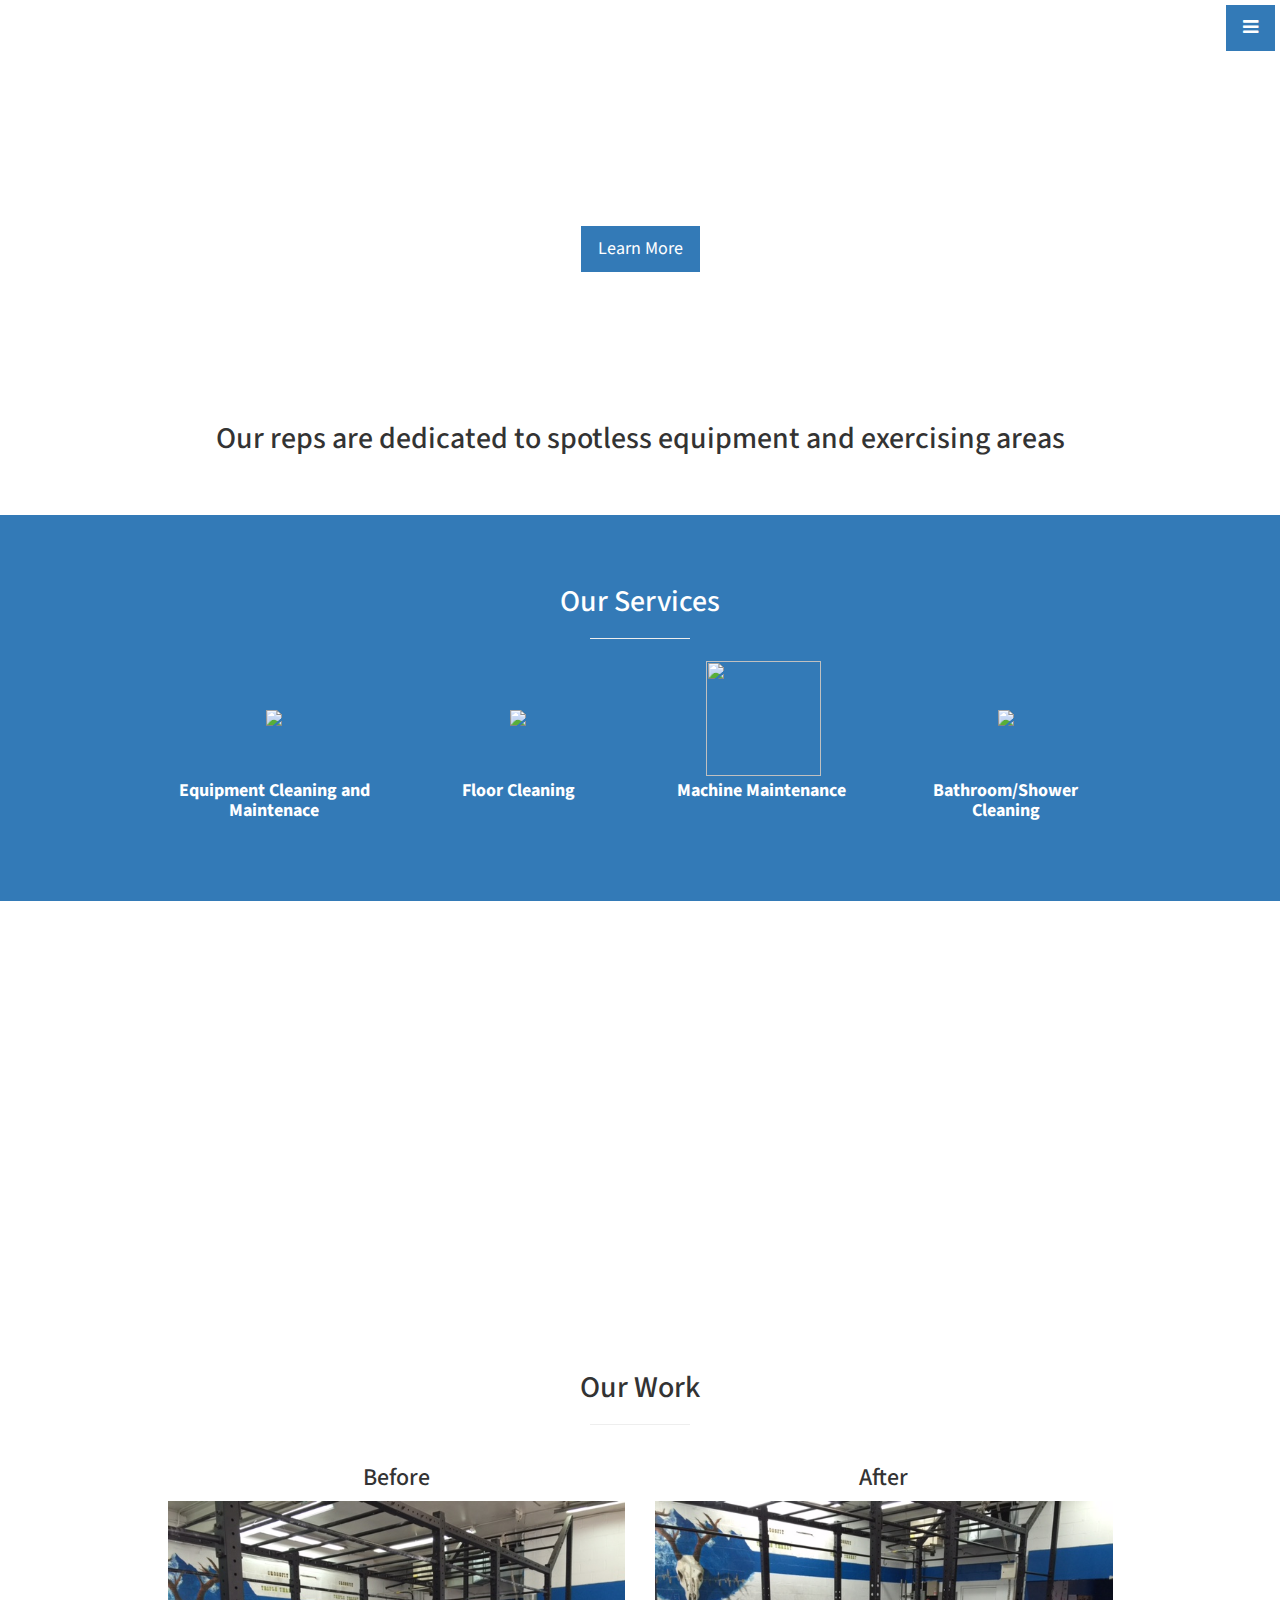
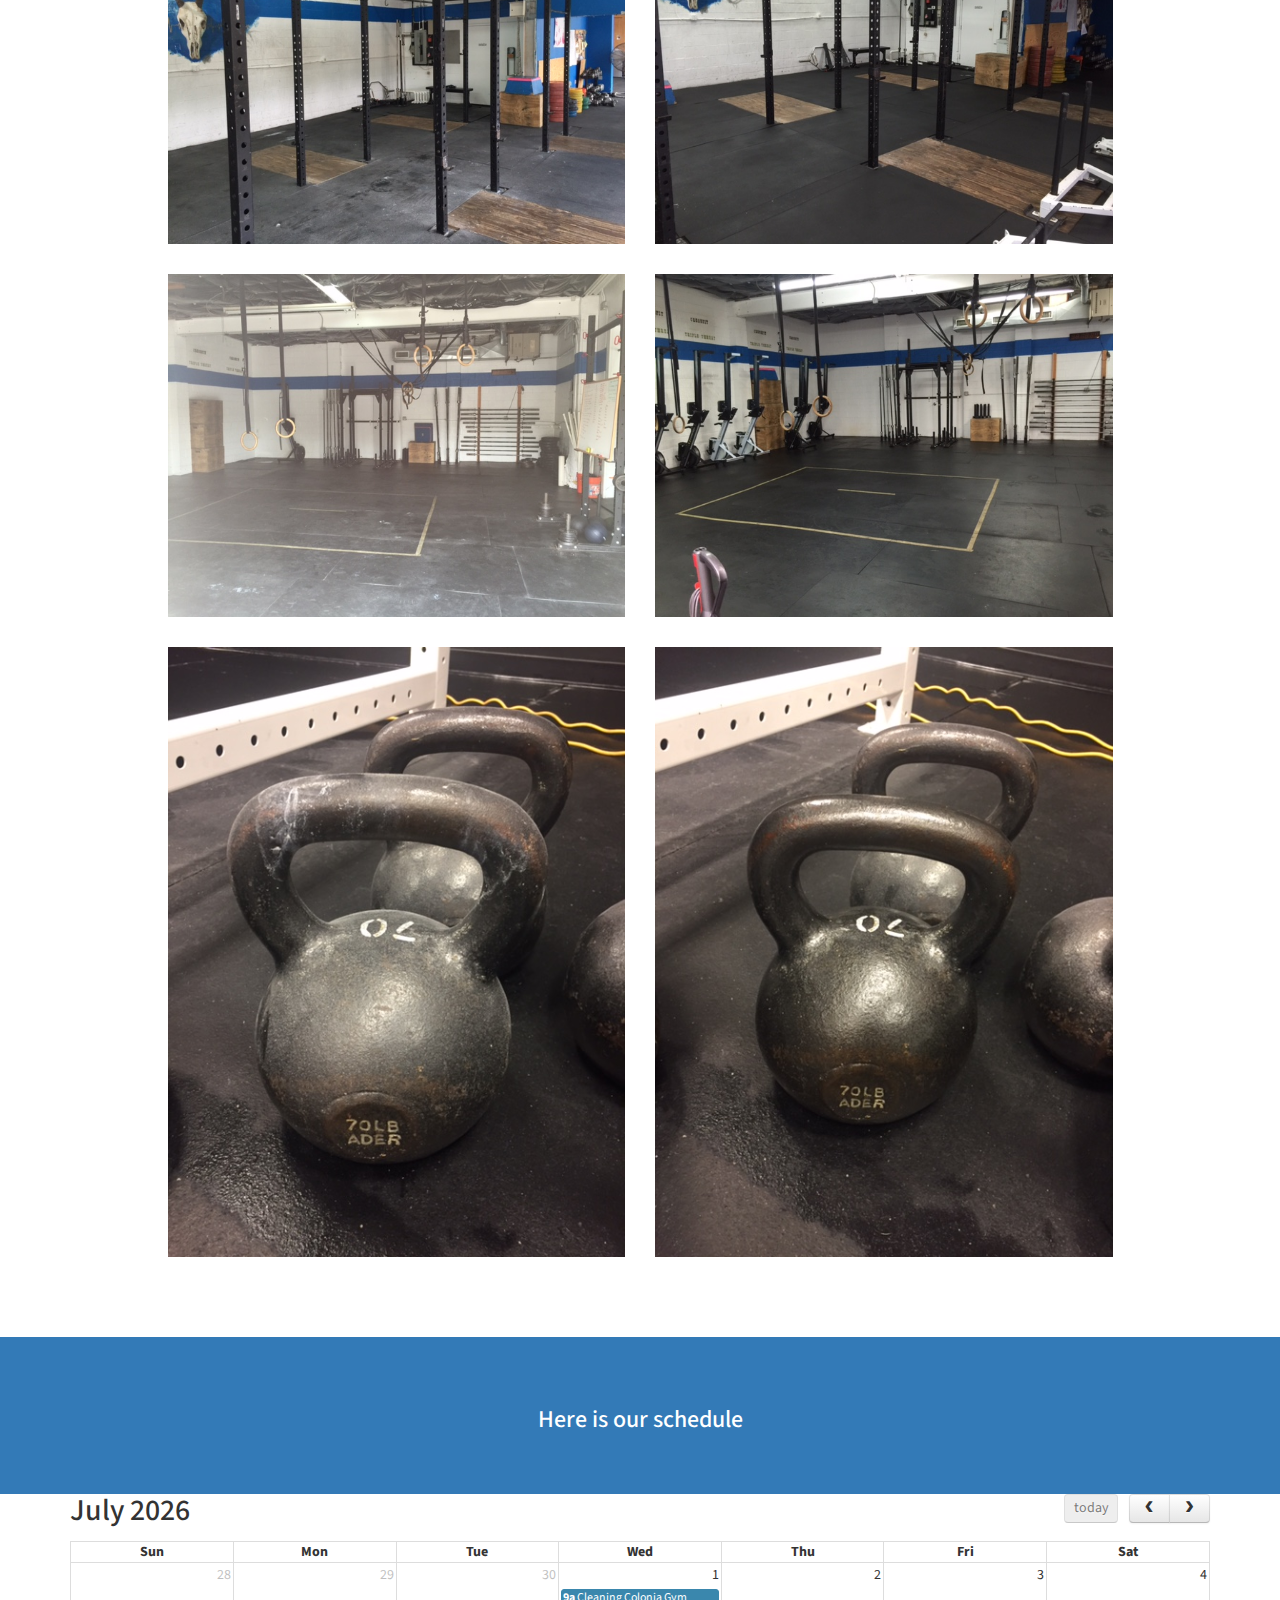
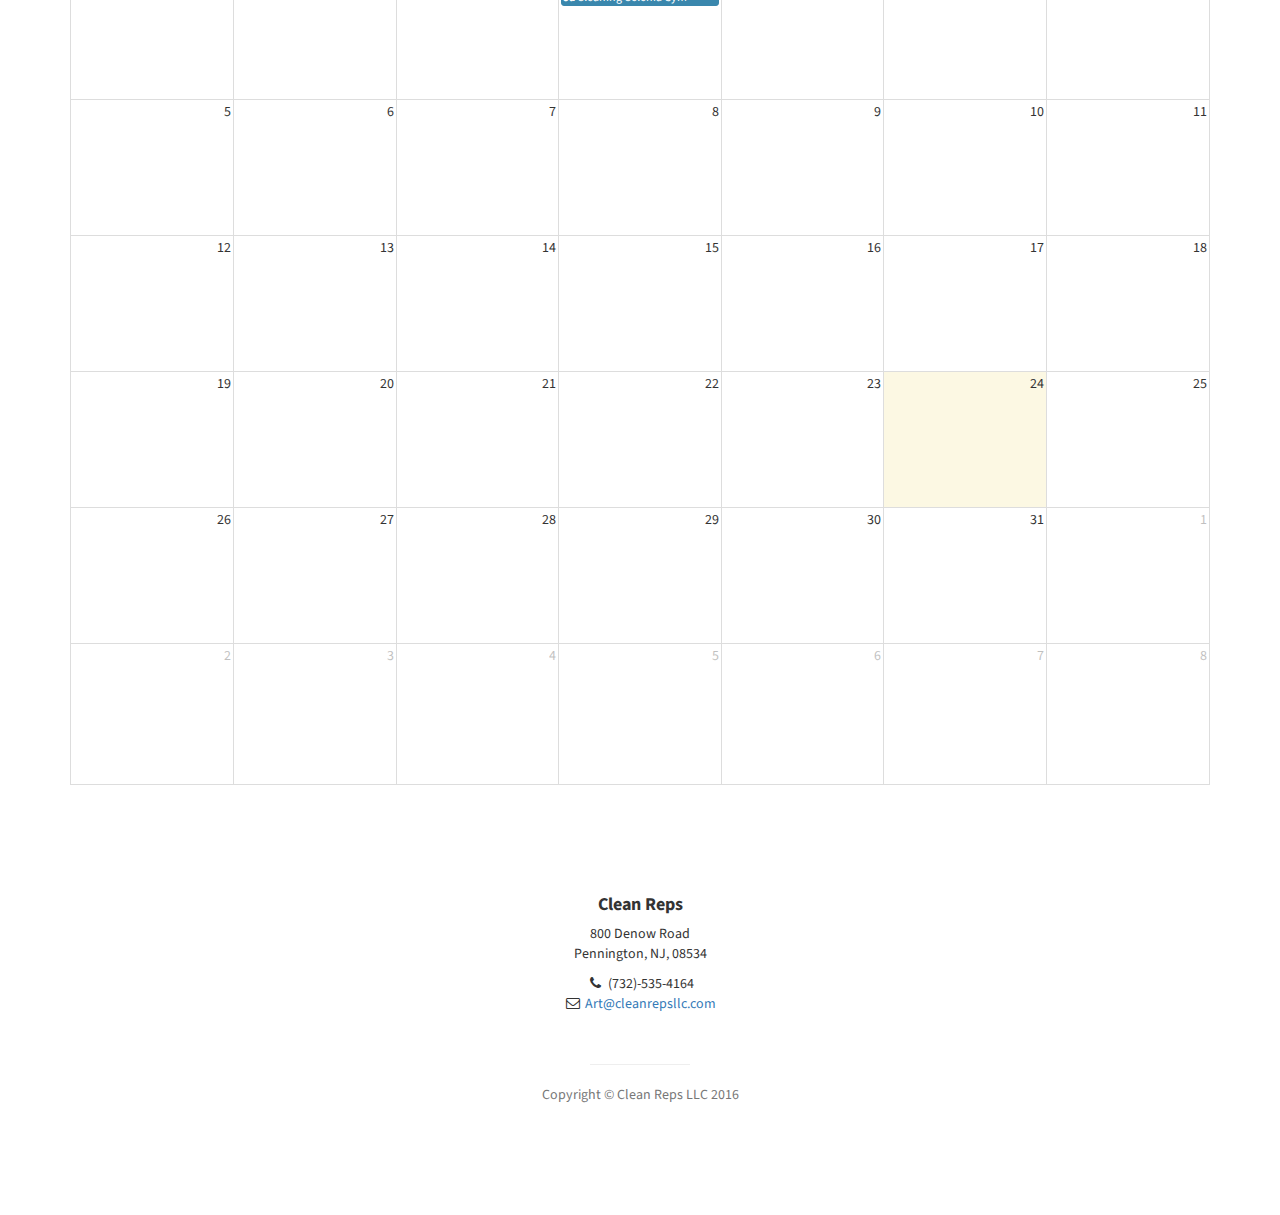
==== index.html @ 0eefb6ef "Website complete besides custom fullCalendar.js times" ====
<!DOCTYPE html>
<html lang="en">

<head>

    <meta charset="utf-8">
    <meta http-equiv="X-UA-Compatible" content="IE=edge">
    <meta name="viewport" content="width=device-width, initial-scale=1">
    <meta name="description" content="">
    <meta name="author" content="">

    <title>Clean Reps</title>

    <!-- Bootstrap Core CSS -->
    <link href="css/bootstrap.min.css" rel="stylesheet">

    <!-- Custom CSS -->
    <link href="css/stylish-portfolio.css" rel="stylesheet">

    <!-- Custom Fonts -->
    <link href="font-awesome/css/font-awesome.min.css" rel="stylesheet" type="text/css">
    <link href="https://fonts.googleapis.com/css?family=Source+Sans+Pro:300,400,700,300italic,400italic,700italic" rel="stylesheet" type="text/css">

<link rel='stylesheet' href='css/fullcalendar.css' />
<script src="js/jquery.js"></script>

    <!-- Bootstrap Core JavaScript -->
<script src="js/bootstrap.min.js"></script>

<script src='js/moment.min.js'></script>
<script src='js/fullcalendar.js'></script>
<!-- <script src='js/jquery.stellar.ming.js'></script> -->

    <!-- HTML5 Shim and Respond.js IE8 support of HTML5 elements and media queries -->
    <!-- WARNING: Respond.js doesn't work if you view the page via file:// -->
    <!--[if lt IE 9]>
        <script src="https://oss.maxcdn.com/libs/html5shiv/3.7.0/html5shiv.js"></script>
        <script src="https://oss.maxcdn.com/libs/respond.js/1.4.2/respond.min.js"></script>
    <![endif]-->

</head>

<body>

    <!-- Navigation -->
    <a id="menu-toggle" href="#" class="btn btn-dark btn-lg toggle"><i class="fa fa-bars"></i></a>
    <nav id="sidebar-wrapper">
        <ul class="sidebar-nav">
            <a id="menu-close" href="#" class="btn btn-light btn-lg pull-right toggle"><i class="fa fa-times"></i></a>
            <li class="sidebar-brand">
                <a href="#top" onclick=$("#menu-close").click();>Clean Reps</a>
            </li>
            <li>
                <a href="#top" onclick=$("#menu-close").click();>Home</a>
            </li>
            <li>
                <a href="#about" onclick=$("#menu-close").click();>About</a>
            </li>
            <li>
                <a href="#services" onclick=$("#menu-close").click();>Services</a>
            </li>
            <li>
                <a href="#portfolio" onclick=$("#menu-close").click();>Our Work</a>
            </li>
            <li>
                <a href="#calendar" onclick=$("#menu-close").click();>Schedule</a>
            </li>
            <li>
                <a href="#contact" onclick=$("#menu-close").click();>Contact</a>
            </li>
        </ul>
    </nav>

    <!-- Header -->
    <header id="top" class="header" data-stellar-background-ratio="0.5">
        <div class="text-vertical-center">
            <h1 id="maintitle">Clean Reps</h1>
            <h3 id="subtitle">The boutique cleaning service for local gyms.</h3>
            <br>
            <a href="#about" class="btn btn-dark btn-lg">Learn More</a>
        </div>
    </header>

    <!-- About -->
    <section id="about" class="about">
        <div class="container">
            <div class="row">
                <div class="col-lg-12 text-center">
                    <h2>Our reps are dedicated to spotless equipment and exercising areas </h2>
                   <!--  <p class="lead">This theme features some wonderful photography courtesy of <a target="_blank" href="http://join.deathtothestockphoto.com/">Death to the Stock Photo</a>.</p> -->
                </div>
            </div>
            <!-- /.row -->
        </div>
        <!-- /.container -->
    </section>

    <!-- Services -->
    <!-- The circle icons use Font Awesome's stacked icon classes. For more information, visit http://fontawesome.io/examples/ -->
    <section id="services" class="services bg-primary">
        <div class="container">
            <div class="row text-center">
                <div class="col-lg-10 col-lg-offset-1">
                    <h2>Our Services</h2>
                    <hr class="small">
                    <div class="row">
                        <div class="col-md-3 col-sm-6">
                            <div class="service-item">
                                <span class="fa-stack fa-4x">
                                <!-- <i class="fa fa-circle fa-stack-2x"></i> -->
                               <!--  <i class="fa fa-cloud fa-stack-1x text-primary"></i> -->
                               <img src="https://image.flaticon.com/icons/svg/249/249216.svg">
                            </span>
                                <h4>
                                    <strong> Equipment Cleaning and Maintenace</strong>
                                </h4>
                                <!-- <p>Lorem ipsum dolor sit amet, consectetur adipisicing elit.</p> -->
                                <!-- <a href="#" class="btn btn-light">Learn More</a> -->
                            </div>
                        </div>
                        <div class="col-md-3 col-sm-6">
                            <div class="service-item">
                                <span class="fa-stack fa-4x">
                               <!--  <i class="fa fa-circle fa-stack-2x"></i>
                                <i class="fa fa-compass fa-stack-1x text-primary"></i> -->
                                <img src="https://image.flaticon.com/icons/svg/281/281264.svg">
                            </span>
                                <h4>
                                    <strong>Floor Cleaning</strong>
                                </h4>
                                <!-- <p>Lorem ipsum dolor sit amet, consectetur adipisicing elit.</p> -->
                                <!-- <a href="#" class="btn btn-light">Learn More</a> -->
                            </div>
                        </div>
                        <div class="col-md-3 col-sm-6">
                            <div class="service-item">
                                <span class="fa-stack fa-4x">
                                <!-- <i class="fa fa-circle fa-stack-2x"></i>
                                <i class="fa fa-flask fa-stack-1x text-primary"></i> -->
                              <img src="https://image.flaticon.com/icons/png/512/206/206214.png" id="chestmachine">
                            </span>
                                <h4>
                                    <strong>Machine Maintenance</strong>
                                </h4>
                                <!-- <p>Lorem ipsum dolor sit amet, consectetur adipisicing elit.</p>
 -->                             <!--    <a href="#" class="btn btn-light">Learn More</a> -->
                            </div>
                        </div>
                        <div class="col-md-3 col-sm-6">
                            <div class="service-item">
                                <span class="fa-stack fa-4x">
                                <!-- <i class="fa fa-circle fa-stack-2x"></i>
                                <i class="fa fa-shield fa-stack-1x text-primary"></i> -->
                                <img src="https://image.flaticon.com/icons/svg/332/332195.svg">
                            </span>
                                <h4>
                                    <strong>Bathroom/Shower Cleaning</strong>
                                </h4>
                         <!--        <p>Lorem ipsum dolor sit amet, consectetur adipisicing elit.</p> -->
                               <!--  <a href="#" class="btn btn-light">Learn More</a> -->
                            </div>
                        </div>
                    </div>
                    <!-- /.row (nested) -->
                </div>
                <!-- /.col-lg-10 -->
            </div>
            <!-- /.row -->
        </div>
        <!-- /.container -->
    </section>

    <!-- Callout -->
    <aside class="callout">
        <div class="text-vertical-center" data-stellar-background-ratio="0.5">
            <h1>We take pride in fulfilling your goals</h1>
        </div>
    </aside>

    <!-- Portfolio -->
    <section id="portfolio" class="portfolio">
        <div class="container">
            <div class="row">
                <div class="col-lg-10 col-lg-offset-1 text-center">
                    <h2>Our Work</h2>
                    <hr class="small">
                    <div class="row">
                        <div class="col-md-6">

                        <h3>Before</h3>

                            <div class="portfolio-item">
                                
                                    <img class="img-portfolio img-responsive" src="img/DirtyFloor2.JPG">
                                
                            </div>
                        </div>
                        <div class="col-md-6">

                        <h3>After</h3>
                            <div class="portfolio-item">
                               
                                    <img class="img-portfolio img-responsive" src="img/CleanFloor2.JPG">
                                
                            </div>
                        </div>
                        <div class="col-md-6">
                            <div class="portfolio-item">
                                
                                    <img class="img-portfolio img-responsive" src="img/DirtyFloor1.JPG">
                                
                            </div>
                        </div>
                        <div class="col-md-6">
                            <div class="portfolio-item">
                                
                                    <img class="img-portfolio img-responsive" src="img/CleanFloor1.JPG">
                            
                            </div>
                        </div>
                         <div class="col-md-6">
                            <div class="portfolio-item">
                                
                                    <img class="img-portfolio img-responsive" src="img/DirtyBarbell.JPG">
                            
                            </div>
                        </div>
                         <div class="col-md-6">
                            <div class="portfolio-item">
                                
                                    <img class="img-portfolio img-responsive" src="img/CleanBarbell.JPG">
                            
                            </div>
                        </div>

                    </div>
                    <!-- /.row (nested) -->
                 <!--    <a href="#" class="btn btn-dark">View More Items</a> -->
                </div>
                <!-- /.col-lg-10 -->
            </div>
            <!-- /.row -->
        </div>
        <!-- /.container -->
    </section>

    <!-- Call to Action -->
    <aside class="call-to-action bg-primary">
        <div class="container">
            <div class="row">
                <div class="col-lg-12 text-center">
                    <h3>Here is our schedule</h3>
                    <!-- <a href="#" class="btn btn-lg btn-light">Click Me!</a>
                    <a href="#" class="btn btn-lg btn-dark">Look at Me!</a> -->
                </div>
            </div>
        </div>
    </aside>

    <section class="container" id="calendar">

    </section>

    <!-- Map -->
    <section id="contact" class="container">
 
   
    <!-- <div id='calendar'>
        

    </div>
   -->
       <!--  <iframe width="100%" height="100%" frameborder="0" scrolling="no" marginheight="0" marginwidth="0" src="https://maps.google.com/maps?f=q&amp;source=s_q&amp;hl=en&amp;geocode=&amp;q=Twitter,+Inc.,+Market+Street,+San+Francisco,+CA&amp;aq=0&amp;oq=twitter&amp;sll=28.659344,-81.187888&amp;sspn=0.128789,0.264187&amp;ie=UTF8&amp;hq=Twitter,+Inc.,+Market+Street,+San+Francisco,+CA&amp;t=m&amp;z=15&amp;iwloc=A&amp;output=embed"></iframe>
        <br />
        <small>
            <a href="https://maps.google.com/maps?f=q&amp;source=embed&amp;hl=en&amp;geocode=&amp;q=Twitter,+Inc.,+Market+Street,+San+Francisco,+CA&amp;aq=0&amp;oq=twitter&amp;sll=28.659344,-81.187888&amp;sspn=0.128789,0.264187&amp;ie=UTF8&amp;hq=Twitter,+Inc.,+Market+Street,+San+Francisco,+CA&amp;t=m&amp;z=15&amp;iwloc=A"></a>
        </small> -->

    </section>

    <!-- Calendar -->


    <!-- Footer -->
    <footer>
        <div class="container">
            <div class="row">
                <div class="col-lg-10 col-lg-offset-1 text-center">
                    <h4><strong>Clean Reps</strong>
                    </h4>
                    <p>800 Denow Road
                        <br>Pennington, NJ, 08534</p>
                    <ul class="list-unstyled">
                        <li><i class="fa fa-phone fa-fw"></i> (732)-535-4164</li>
                        <li><i class="fa fa-envelope-o fa-fw"></i> <a href="mailto:Art@cleanrepsllc.com">Art@cleanrepsllc.com</a>
                        </li>
                    </ul>
                    <br>
                    <!-- <ul class="list-inline">
                        <li>
                            <a href="#"><i class="fa fa-facebook fa-fw fa-3x"></i></a>
                        </li>
                        <li>
                            <a href="#"><i class="fa fa-twitter fa-fw fa-3x"></i></a>
                        </li>
                        <li>
                            <a href="#"><i class="fa fa-dribbble fa-fw fa-3x"></i></a>
                        </li>
                    </ul> -->
                    <hr class="small">
                    <p class="text-muted">Copyright &copy; Clean Reps LLC 2016</p>
                </div>
            </div>
        </div>
        <a id="to-top" href="#top" class="btn btn-dark btn-lg"><i class="fa fa-chevron-up fa-fw fa-1x"></i></a>
    </footer>

    <!-- jQuery -->

    <!-- Custom Theme JavaScript -->
    <script>
    // $.stellar();
    // Closes the sidebar menu
    $("#menu-close").click(function(e) {
        e.preventDefault();
        $("#sidebar-wrapper").toggleClass("active");
    });
    // Opens the sidebar menu
    $("#menu-toggle").click(function(e) {
        e.preventDefault();
        $("#sidebar-wrapper").toggleClass("active");
    });
    // Scrolls to the selected menu item on the page
    $(function() {
        $('a[href*=#]:not([href=#],[data-toggle],[data-target],[data-slide])').click(function() {
            if (location.pathname.replace(/^\//, '') == this.pathname.replace(/^\//, '') || location.hostname == this.hostname) {
                var target = $(this.hash);
                target = target.length ? target : $('[name=' + this.hash.slice(1) + ']');
                if (target.length) {
                    $('html,body').animate({
                        scrollTop: target.offset().top
                    }, 1000);
                    return false;
                }
            }
        });
    });
    //#to-top button appears after scrolling
    var fixed = false;
    $(document).scroll(function() {
        if ($(this).scrollTop() > 250) {
            if (!fixed) {
                fixed = true;
                // $('#to-top').css({position:'fixed', display:'block'});
                $('#to-top').show("slow", function() {
                    $('#to-top').css({
                        position: 'fixed',
                        display: 'block'
                    });
                });
            }
        } else {
            if (fixed) {
                fixed = false;
                $('#to-top').hide("slow", function() {
                    $('#to-top').css({
                        display: 'none'
                    });
                });
            }
        }
    });
    // Disable Google Maps scrolling
    // See http://stackoverflow.com/a/25904582/1607849
    // Disable scroll zooming and bind back the click event
    var onMapMouseleaveHandler = function(event) {
        var that = $(this);
        that.on('click', onMapClickHandler);
        that.off('mouseleave', onMapMouseleaveHandler);
        that.find('iframe').css("pointer-events", "none");
    }
    var onMapClickHandler = function(event) {
            var that = $(this);
            // Disable the click handler until the user leaves the map area
            that.off('click', onMapClickHandler);
            // Enable scrolling zoom
            that.find('iframe').css("pointer-events", "auto");
            // Handle the mouse leave event
            that.on('mouseleave', onMapMouseleaveHandler);
        }
        // Enable map zooming with mouse scroll when the user clicks the map
    $('.map').on('click', onMapClickHandler);

    $(document).ready(function() {
        var date = new Date();
        var d = date.getDate();
        var m = date.getMonth();
        var y = date.getFullYear();
    // page is now ready, initialize the calendar...

    $('#calendar').fullCalendar({
        editable: true,
        weekMode: 'liquid',
        events: [
         {
           title: 'Cleaning Colonia Gym',
           start: new Date(y, m, 1, 9, 00),
           end: new Date(y, m, 1, 10, 00),
           allDay: false
         }
        ]
        // put your options and callbacks here
    })

});

    </script>

</body>

</html>
---- css/stylish-portfolio.css ----
/*!
 * Start Bootstrap - Stylish Portfolio (http://startbootstrap.com/)
 * Copyright 2013-2016 Start Bootstrap
 * Licensed under MIT (https://github.com/BlackrockDigital/startbootstrap/blob/gh-pages/LICENSE)
 */

/* Global Styles */

html,
body {
    width: 100%;
    height: 352px;
}

body {
    font-family: "Source Sans Pro","Helvetica Neue",Helvetica,Arial,sans-serif;
}

.text-vertical-center {
    display: table-cell;
    text-align: center;
    vertical-align: middle;
}

.text-vertical-center h1 {
    margin: 0;
    padding: 0;
    font-size: 4.5em;
    font-weight: 700;
}

/* Custom Button Styles */

.btn-dark {
    border-radius: 0;
    color: #fff;
    background-color: #337ab7
}

.btn-dark:hover,
.btn-dark:focus,
.btn-dark:active {
    color: #fff;
    background-color: rgba(0,0,0,0.7);
}

.btn-light {
    border-radius: 0;
    color: #333;
    background-color: rgb(255,255,255);
}

.btn-light:hover,
.btn-light:focus,
.btn-light:active {
    color: #333;
    background-color: rgba(255,255,255,0.8);
}

/* Custom Horizontal Rule */

hr.small {
    max-width: 100px;
}

/* Side Menu */

#sidebar-wrapper {
    z-index: 1000;
    position: fixed;
    right: 0;
    width: 250px;
    height: 100%;
    transform: translateX(250px);
    overflow-y: auto;
    background: #222;
    -webkit-transition: all 0.4s ease 0s;
    -moz-transition: all 0.4s ease 0s;
    -ms-transition: all 0.4s ease 0s;
    -o-transition: all 0.4s ease 0s;
    transition: all 0.4s ease 0s;
}

#chestmachine {
    height: 115px;
    width: 115px;
}

.sidebar-nav {
    position: absolute;
    top: 0;
    width: 250px;
    margin: 0;
    padding: 0;
    list-style: none;
}

.sidebar-nav li {
    text-indent: 20px;
    line-height: 40px;
}

.sidebar-nav li a {
    display: block;
    text-decoration: none;
    color: #999;
}

.sidebar-nav li a:hover {
    text-decoration: none;
    color: #fff;
    background: rgba(255,255,255,0.2);
}

.sidebar-nav li a:active,
.sidebar-nav li a:focus {
    text-decoration: none;
}

.sidebar-nav > .sidebar-brand {
    height: 55px;
    font-size: 18px;
    line-height: 55px;
}

.sidebar-nav > .sidebar-brand a {
    color: #999;
}

.sidebar-nav > .sidebar-brand a:hover {
    color: #fff;
    background: none;
}

#menu-toggle {
    z-index: 1;
    position: fixed;
    top: 0;
    right: 0;
}

#sidebar-wrapper.active {
    right: 250px;
    width: 250px;
    -webkit-transition: all 0.4s ease 0s;
    -moz-transition: all 0.4s ease 0s;
    -ms-transition: all 0.4s ease 0s;
    -o-transition: all 0.4s ease 0s;
    transition: all 0.4s ease 0s;
}

.toggle {
    margin: 5px 5px 0 0;
}

/* Header */

.header {
    display: table;
    position: relative;
    width: 100%;
    height: 100%;
    background: url("http://freshwallpapers.info/uploads/posts/2016-04/24_gym.jpg") no-repeat center center scroll;
    -webkit-background-size: cover;
    -moz-background-size: cover;
    background-size: cover;
    -o-background-size: cover;
    background-attachment: fixed;
}

#maintitle {
    color: white;
}

#subtitle {
    color: white;
}
/* About */

.about {
    padding: 50px 0;
}

/* Services */

.services {
    padding: 50px 0;
}

.service-item {
    margin-bottom: 30px;
}

/* Callout */

.callout {
    display: table;
    width: 100%;
    height: 400px;
    color: #fff;
    background: url(../img/callout.jpg) no-repeat center center scroll;
    -webkit-background-size: cover;
    -moz-background-size: cover;
    background-size: cover;
    -o-background-size: cover;
    background-attachment: fixed;
}

/* Portfolio */

.portfolio {
    padding: 50px 0;
}

.portfolio-item {
    margin-bottom: 30px;
}

.img-portfolio {
    margin: 0 auto;
}

.img-portfolio:hover {
    opacity: 0.8;
}

/* Call to Action */

.call-to-action {
    padding: 50px 0;
}

.call-to-action .btn {
    margin: 10px;
}

/* Map */

.map {
    height: 500px;
}

@media(max-width:768px) {
    .map {
        height: 75%;
    }
}

.map iframe {
    pointer-events: none;
}

/* Footer */

footer {
    padding: 100px 0;
}

#to-top {
  display: none;
  position: fixed;
  bottom: 5px;
  right: 5px;
}
---- css/fullcalendar.css ----
/*!
 * FullCalendar v3.2.0 Stylesheet
 * Docs & License: https://fullcalendar.io/
 * (c) 2017 Adam Shaw
 */


.fc {
	direction: ltr;
	text-align: left;
}

.fc-rtl {
	text-align: right;
}

body .fc { /* extra precedence to overcome jqui */
	font-size: 1em;
}


/* Colors
--------------------------------------------------------------------------------------------------*/

.fc-unthemed th,
.fc-unthemed td,
.fc-unthemed thead,
.fc-unthemed tbody,
.fc-unthemed .fc-divider,
.fc-unthemed .fc-row,
.fc-unthemed .fc-content, /* for gutter border */
.fc-unthemed .fc-popover,
.fc-unthemed .fc-list-view,
.fc-unthemed .fc-list-heading td {
	border-color: #ddd;
}

.fc-unthemed .fc-popover {
	background-color: #fff;
}

.fc-unthemed .fc-divider,
.fc-unthemed .fc-popover .fc-header,
.fc-unthemed .fc-list-heading td {
	background: #eee;
}

.fc-unthemed .fc-popover .fc-header .fc-close {
	color: #666;
}

.fc-unthemed td.fc-today {
	background: #fcf8e3;
}

.fc-highlight { /* when user is selecting cells */
	background: #bce8f1;
	opacity: .3;
}

.fc-bgevent { /* default look for background events */
	background: rgb(143, 223, 130);
	opacity: .3;
}

.fc-nonbusiness { /* default look for non-business-hours areas */
	/* will inherit .fc-bgevent's styles */
	background: #d7d7d7;
}


/* Icons (inline elements with styled text that mock arrow icons)
--------------------------------------------------------------------------------------------------*/

.fc-icon {
	display: inline-block;
	height: 1em;
	line-height: 1em;
	font-size: 1em;
	text-align: center;
	overflow: hidden;
	font-family: "Courier New", Courier, monospace;

	/* don't allow browser text-selection */
	-webkit-touch-callout: none;
	-webkit-user-select: none;
	-khtml-user-select: none;
	-moz-user-select: none;
	-ms-user-select: none;
	user-select: none;
	}

/*
Acceptable font-family overrides for individual icons:
	"Arial", sans-serif
	"Times New Roman", serif

NOTE: use percentage font sizes or else old IE chokes
*/

.fc-icon:after {
	position: relative;
}

.fc-icon-left-single-arrow:after {
	content: "\02039";
	font-weight: bold;
	font-size: 200%;
	top: -7%;
}

.fc-icon-right-single-arrow:after {
	content: "\0203A";
	font-weight: bold;
	font-size: 200%;
	top: -7%;
}

.fc-icon-left-double-arrow:after {
	content: "\000AB";
	font-size: 160%;
	top: -7%;
}

.fc-icon-right-double-arrow:after {
	content: "\000BB";
	font-size: 160%;
	top: -7%;
}

.fc-icon-left-triangle:after {
	content: "\25C4";
	font-size: 125%;
	top: 3%;
}

.fc-icon-right-triangle:after {
	content: "\25BA";
	font-size: 125%;
	top: 3%;
}

.fc-icon-down-triangle:after {
	content: "\25BC";
	font-size: 125%;
	top: 2%;
}

.fc-icon-x:after {
	content: "\000D7";
	font-size: 200%;
	top: 6%;
}


/* Buttons (styled <button> tags, normalized to work cross-browser)
--------------------------------------------------------------------------------------------------*/

.fc button {
	/* force height to include the border and padding */
	-moz-box-sizing: border-box;
	-webkit-box-sizing: border-box;
	box-sizing: border-box;

	/* dimensions */
	margin: 0;
	height: 2.1em;
	padding: 0 .6em;

	/* text & cursor */
	font-size: 1em; /* normalize */
	white-space: nowrap;
	cursor: pointer;
}

/* Firefox has an annoying inner border */
.fc button::-moz-focus-inner { margin: 0; padding: 0; }
	
.fc-state-default { /* non-theme */
	border: 1px solid;
}

.fc-state-default.fc-corner-left { /* non-theme */
	border-top-left-radius: 4px;
	border-bottom-left-radius: 4px;
}

.fc-state-default.fc-corner-right { /* non-theme */
	border-top-right-radius: 4px;
	border-bottom-right-radius: 4px;
}

/* icons in buttons */

.fc button .fc-icon { /* non-theme */
	position: relative;
	top: -0.05em; /* seems to be a good adjustment across browsers */
	margin: 0 .2em;
	vertical-align: middle;
}
	
/*
  button states
  borrowed from twitter bootstrap (http://twitter.github.com/bootstrap/)
*/

.fc-state-default {
	background-color: #f5f5f5;
	background-image: -moz-linear-gradient(top, #ffffff, #e6e6e6);
	background-image: -webkit-gradient(linear, 0 0, 0 100%, from(#ffffff), to(#e6e6e6));
	background-image: -webkit-linear-gradient(top, #ffffff, #e6e6e6);
	background-image: -o-linear-gradient(top, #ffffff, #e6e6e6);
	background-image: linear-gradient(to bottom, #ffffff, #e6e6e6);
	background-repeat: repeat-x;
	border-color: #e6e6e6 #e6e6e6 #bfbfbf;
	border-color: rgba(0, 0, 0, 0.1) rgba(0, 0, 0, 0.1) rgba(0, 0, 0, 0.25);
	color: #333;
	text-shadow: 0 1px 1px rgba(255, 255, 255, 0.75);
	box-shadow: inset 0 1px 0 rgba(255, 255, 255, 0.2), 0 1px 2px rgba(0, 0, 0, 0.05);
}

.fc-state-hover,
.fc-state-down,
.fc-state-active,
.fc-state-disabled {
	color: #333333;
	background-color: #e6e6e6;
}

.fc-state-hover {
	color: #333333;
	text-decoration: none;
	background-position: 0 -15px;
	-webkit-transition: background-position 0.1s linear;
	   -moz-transition: background-position 0.1s linear;
	     -o-transition: background-position 0.1s linear;
	        transition: background-position 0.1s linear;
}

.fc-state-down,
.fc-state-active {
	background-color: #cccccc;
	background-image: none;
	box-shadow: inset 0 2px 4px rgba(0, 0, 0, 0.15), 0 1px 2px rgba(0, 0, 0, 0.05);
}

.fc-state-disabled {
	cursor: default;
	background-image: none;
	opacity: 0.65;
	box-shadow: none;
}


/* Buttons Groups
--------------------------------------------------------------------------------------------------*/

.fc-button-group {
	display: inline-block;
}

/*
every button that is not first in a button group should scootch over one pixel and cover the
previous button's border...
*/

.fc .fc-button-group > * { /* extra precedence b/c buttons have margin set to zero */
	float: left;
	margin: 0 0 0 -1px;
}

.fc .fc-button-group > :first-child { /* same */
	margin-left: 0;
}


/* Popover
--------------------------------------------------------------------------------------------------*/

.fc-popover {
	position: absolute;
	box-shadow: 0 2px 6px rgba(0,0,0,.15);
}

.fc-popover .fc-header { /* TODO: be more consistent with fc-head/fc-body */
	padding: 2px 4px;
}

.fc-popover .fc-header .fc-title {
	margin: 0 2px;
}

.fc-popover .fc-header .fc-close {
	cursor: pointer;
}

.fc-ltr .fc-popover .fc-header .fc-title,
.fc-rtl .fc-popover .fc-header .fc-close {
	float: left;
}

.fc-rtl .fc-popover .fc-header .fc-title,
.fc-ltr .fc-popover .fc-header .fc-close {
	float: right;
}

/* unthemed */

.fc-unthemed .fc-popover {
	border-width: 1px;
	border-style: solid;
}

.fc-unthemed .fc-popover .fc-header .fc-close {
	font-size: .9em;
	margin-top: 2px;
}

/* jqui themed */

.fc-popover > .ui-widget-header + .ui-widget-content {
	border-top: 0; /* where they meet, let the header have the border */
}


/* Misc Reusable Components
--------------------------------------------------------------------------------------------------*/

.fc-divider {
	border-style: solid;
	border-width: 1px;
}

hr.fc-divider {
	height: 0;
	margin: 0;
	padding: 0 0 2px; /* height is unreliable across browsers, so use padding */
	border-width: 1px 0;
}

.fc-clear {
	clear: both;
}

.fc-bg,
.fc-bgevent-skeleton,
.fc-highlight-skeleton,
.fc-helper-skeleton {
	/* these element should always cling to top-left/right corners */
	position: absolute;
	top: 0;
	left: 0;
	right: 0;
}

.fc-bg {
	bottom: 0; /* strech bg to bottom edge */
}

.fc-bg table {
	height: 100%; /* strech bg to bottom edge */
}


/* Tables
--------------------------------------------------------------------------------------------------*/

.fc table {
	width: 100%;
	box-sizing: border-box; /* fix scrollbar issue in firefox */
	table-layout: fixed;
	border-collapse: collapse;
	border-spacing: 0;
	font-size: 1em; /* normalize cross-browser */
}

.fc th {
	text-align: center;
}

.fc th,
.fc td {
	border-style: solid;
	border-width: 1px;
	padding: 0;
	vertical-align: top;
}

.fc td.fc-today {
	border-style: double; /* overcome neighboring borders */
}


/* Internal Nav Links
--------------------------------------------------------------------------------------------------*/

a[data-goto] {
	cursor: pointer;
}

a[data-goto]:hover {
	text-decoration: underline;
}


/* Fake Table Rows
--------------------------------------------------------------------------------------------------*/

.fc .fc-row { /* extra precedence to overcome themes w/ .ui-widget-content forcing a 1px border */
	/* no visible border by default. but make available if need be (scrollbar width compensation) */
	border-style: solid;
	border-width: 0;
}

.fc-row table {
	/* don't put left/right border on anything within a fake row.
	   the outer tbody will worry about this */
	border-left: 0 hidden transparent;
	border-right: 0 hidden transparent;

	/* no bottom borders on rows */
	border-bottom: 0 hidden transparent; 
}

.fc-row:first-child table {
	border-top: 0 hidden transparent; /* no top border on first row */
}


/* Day Row (used within the header and the DayGrid)
--------------------------------------------------------------------------------------------------*/

.fc-row {
	position: relative;
}

.fc-row .fc-bg {
	z-index: 1;
}

/* highlighting cells & background event skeleton */

.fc-row .fc-bgevent-skeleton,
.fc-row .fc-highlight-skeleton {
	bottom: 0; /* stretch skeleton to bottom of row */
}

.fc-row .fc-bgevent-skeleton table,
.fc-row .fc-highlight-skeleton table {
	height: 100%; /* stretch skeleton to bottom of row */
}

.fc-row .fc-highlight-skeleton td,
.fc-row .fc-bgevent-skeleton td {
	border-color: transparent;
}

.fc-row .fc-bgevent-skeleton {
	z-index: 2;

}

.fc-row .fc-highlight-skeleton {
	z-index: 3;
}

/*
row content (which contains day/week numbers and events) as well as "helper" (which contains
temporary rendered events).
*/

.fc-row .fc-content-skeleton {
	position: relative;
	z-index: 4;
	padding-bottom: 2px; /* matches the space above the events */
}

.fc-row .fc-helper-skeleton {
	z-index: 5;
}

.fc-row .fc-content-skeleton td,
.fc-row .fc-helper-skeleton td {
	/* see-through to the background below */
	background: none; /* in case <td>s are globally styled */
	border-color: transparent;

	/* don't put a border between events and/or the day number */
	border-bottom: 0;
}

.fc-row .fc-content-skeleton tbody td, /* cells with events inside (so NOT the day number cell) */
.fc-row .fc-helper-skeleton tbody td {
	/* don't put a border between event cells */
	border-top: 0;
}


/* Scrolling Container
--------------------------------------------------------------------------------------------------*/

.fc-scroller {
	-webkit-overflow-scrolling: touch;
}

/* TODO: move to agenda/basic */
.fc-scroller > .fc-day-grid,
.fc-scroller > .fc-time-grid {
	position: relative; /* re-scope all positions */
	width: 100%; /* hack to force re-sizing this inner element when scrollbars appear/disappear */
}


/* Global Event Styles
--------------------------------------------------------------------------------------------------*/

.fc-event {
	position: relative; /* for resize handle and other inner positioning */
	display: block; /* make the <a> tag block */
	font-size: .85em;
	line-height: 1.3;
	border-radius: 3px;
	border: 1px solid #3a87ad; /* default BORDER color */
	font-weight: normal; /* undo jqui's ui-widget-header bold */
}

.fc-event,
.fc-event-dot {
	background-color: #3a87ad; /* default BACKGROUND color */
}

/* overpower some of bootstrap's and jqui's styles on <a> tags */
.fc-event,
.fc-event:hover,
.ui-widget .fc-event {
	color: #fff; /* default TEXT color */
	text-decoration: none; /* if <a> has an href */
}

.fc-event[href],
.fc-event.fc-draggable {
	cursor: pointer; /* give events with links and draggable events a hand mouse pointer */
}

.fc-not-allowed, /* causes a "warning" cursor. applied on body */
.fc-not-allowed .fc-event { /* to override an event's custom cursor */
	cursor: not-allowed;
}

.fc-event .fc-bg { /* the generic .fc-bg already does position */
	z-index: 1;
	background: #fff;
	opacity: .25;
}

.fc-event .fc-content {
	position: relative;
	z-index: 2;
}

/* resizer (cursor AND touch devices) */

.fc-event .fc-resizer {
	position: absolute;
	z-index: 4;
}

/* resizer (touch devices) */

.fc-event .fc-resizer {
	display: none;
}

.fc-event.fc-allow-mouse-resize .fc-resizer,
.fc-event.fc-selected .fc-resizer {
	/* only show when hovering or selected (with touch) */
	display: block;
}

/* hit area */

.fc-event.fc-selected .fc-resizer:before {
	/* 40x40 touch area */
	content: "";
	position: absolute;
	z-index: 9999; /* user of this util can scope within a lower z-index */
	top: 50%;
	left: 50%;
	width: 40px;
	height: 40px;
	margin-left: -20px;
	margin-top: -20px;
}


/* Event Selection (only for touch devices)
--------------------------------------------------------------------------------------------------*/

.fc-event.fc-selected {
	z-index: 9999 !important; /* overcomes inline z-index */
	box-shadow: 0 2px 5px rgba(0, 0, 0, 0.2);
}

.fc-event.fc-selected.fc-dragging {
	box-shadow: 0 2px 7px rgba(0, 0, 0, 0.3);
}


/* Horizontal Events
--------------------------------------------------------------------------------------------------*/

/* bigger touch area when selected */
.fc-h-event.fc-selected:before {
	content: "";
	position: absolute;
	z-index: 3; /* below resizers */
	top: -10px;
	bottom: -10px;
	left: 0;
	right: 0;
}

/* events that are continuing to/from another week. kill rounded corners and butt up against edge */

.fc-ltr .fc-h-event.fc-not-start,
.fc-rtl .fc-h-event.fc-not-end {
	margin-left: 0;
	border-left-width: 0;
	padding-left: 1px; /* replace the border with padding */
	border-top-left-radius: 0;
	border-bottom-left-radius: 0;
}

.fc-ltr .fc-h-event.fc-not-end,
.fc-rtl .fc-h-event.fc-not-start {
	margin-right: 0;
	border-right-width: 0;
	padding-right: 1px; /* replace the border with padding */
	border-top-right-radius: 0;
	border-bottom-right-radius: 0;
}

/* resizer (cursor AND touch devices) */

/* left resizer  */
.fc-ltr .fc-h-event .fc-start-resizer,
.fc-rtl .fc-h-event .fc-end-resizer {
	cursor: w-resize;
	left: -1px; /* overcome border */
}

/* right resizer */
.fc-ltr .fc-h-event .fc-end-resizer,
.fc-rtl .fc-h-event .fc-start-resizer {
	cursor: e-resize;
	right: -1px; /* overcome border */
}

/* resizer (mouse devices) */

.fc-h-event.fc-allow-mouse-resize .fc-resizer {
	width: 7px;
	top: -1px; /* overcome top border */
	bottom: -1px; /* overcome bottom border */
}

/* resizer (touch devices) */

.fc-h-event.fc-selected .fc-resizer {
	/* 8x8 little dot */
	border-radius: 4px;
	border-width: 1px;
	width: 6px;
	height: 6px;
	border-style: solid;
	border-color: inherit;
	background: #fff;
	/* vertically center */
	top: 50%;
	margin-top: -4px;
}

/* left resizer  */
.fc-ltr .fc-h-event.fc-selected .fc-start-resizer,
.fc-rtl .fc-h-event.fc-selected .fc-end-resizer {
	margin-left: -4px; /* centers the 8x8 dot on the left edge */
}

/* right resizer */
.fc-ltr .fc-h-event.fc-selected .fc-end-resizer,
.fc-rtl .fc-h-event.fc-selected .fc-start-resizer {
	margin-right: -4px; /* centers the 8x8 dot on the right edge */
}


/* DayGrid events
----------------------------------------------------------------------------------------------------
We use the full "fc-day-grid-event" class instead of using descendants because the event won't
be a descendant of the grid when it is being dragged.
*/

.fc-day-grid-event {
	margin: 1px 2px 0; /* spacing between events and edges */
	padding: 0 1px;
}

tr:first-child > td > .fc-day-grid-event {
	margin-top: 2px; /* a little bit more space before the first event */
}

.fc-day-grid-event.fc-selected:after {
	content: "";
	position: absolute;
	z-index: 1; /* same z-index as fc-bg, behind text */
	/* overcome the borders */
	top: -1px;
	right: -1px;
	bottom: -1px;
	left: -1px;
	/* darkening effect */
	background: #000;
	opacity: .25;
}

.fc-day-grid-event .fc-content { /* force events to be one-line tall */
	white-space: nowrap;
	overflow: hidden;
}

.fc-day-grid-event .fc-time {
	font-weight: bold;
}

/* resizer (cursor devices) */

/* left resizer  */
.fc-ltr .fc-day-grid-event.fc-allow-mouse-resize .fc-start-resizer,
.fc-rtl .fc-day-grid-event.fc-allow-mouse-resize .fc-end-resizer {
	margin-left: -2px; /* to the day cell's edge */
}

/* right resizer */
.fc-ltr .fc-day-grid-event.fc-allow-mouse-resize .fc-end-resizer,
.fc-rtl .fc-day-grid-event.fc-allow-mouse-resize .fc-start-resizer {
	margin-right: -2px; /* to the day cell's edge */
}


/* Event Limiting
--------------------------------------------------------------------------------------------------*/

/* "more" link that represents hidden events */

a.fc-more {
	margin: 1px 3px;
	font-size: .85em;
	cursor: pointer;
	text-decoration: none;
}

a.fc-more:hover {
	text-decoration: underline;
}

.fc-limited { /* rows and cells that are hidden because of a "more" link */
	display: none;
}

/* popover that appears when "more" link is clicked */

.fc-day-grid .fc-row {
	z-index: 1; /* make the "more" popover one higher than this */
}

.fc-more-popover {
	z-index: 2;
	width: 220px;
}

.fc-more-popover .fc-event-container {
	padding: 10px;
}


/* Now Indicator
--------------------------------------------------------------------------------------------------*/

.fc-now-indicator {
	position: absolute;
	border: 0 solid red;
}


/* Utilities
--------------------------------------------------------------------------------------------------*/

.fc-unselectable {
	-webkit-user-select: none;
	 -khtml-user-select: none;
	   -moz-user-select: none;
	    -ms-user-select: none;
	        user-select: none;
	-webkit-touch-callout: none;
	-webkit-tap-highlight-color: rgba(0, 0, 0, 0);
}



/* Toolbar
--------------------------------------------------------------------------------------------------*/

.fc-toolbar {
	text-align: center;
}

.fc-toolbar.fc-header-toolbar {
	margin-bottom: 1em;
}

.fc-toolbar.fc-footer-toolbar {
	margin-top: 1em;
}

.fc-toolbar .fc-left {
	float: left;
}

.fc-toolbar .fc-right {
	float: right;
}

.fc-toolbar .fc-center {
	display: inline-block;
}

/* the things within each left/right/center section */
.fc .fc-toolbar > * > * { /* extra precedence to override button border margins */
	float: left;
	margin-left: .75em;
}

/* the first thing within each left/center/right section */
.fc .fc-toolbar > * > :first-child { /* extra precedence to override button border margins */
	margin-left: 0;
}
	
/* title text */

.fc-toolbar h2 {
	margin: 0;
}

/* button layering (for border precedence) */

.fc-toolbar button {
	position: relative;
}

.fc-toolbar .fc-state-hover,
.fc-toolbar .ui-state-hover {
	z-index: 2;
}
	
.fc-toolbar .fc-state-down {
	z-index: 3;
}

.fc-toolbar .fc-state-active,
.fc-toolbar .ui-state-active {
	z-index: 4;
}

.fc-toolbar button:focus {
	z-index: 5;
}


/* View Structure
--------------------------------------------------------------------------------------------------*/

/* undo twitter bootstrap's box-sizing rules. normalizes positioning techniques */
/* don't do this for the toolbar because we'll want bootstrap to style those buttons as some pt */
.fc-view-container *,
.fc-view-container *:before,
.fc-view-container *:after {
	-webkit-box-sizing: content-box;
	   -moz-box-sizing: content-box;
	        box-sizing: content-box;
}

.fc-view, /* scope positioning and z-index's for everything within the view */
.fc-view > table { /* so dragged elements can be above the view's main element */
	position: relative;
	z-index: 1;
}



/* BasicView
--------------------------------------------------------------------------------------------------*/

/* day row structure */

.fc-basicWeek-view .fc-content-skeleton,
.fc-basicDay-view .fc-content-skeleton {
	/* there may be week numbers in these views, so no padding-top */
	padding-bottom: 1em; /* ensure a space at bottom of cell for user selecting/clicking */
}

.fc-basic-view .fc-body .fc-row {
	min-height: 4em; /* ensure that all rows are at least this tall */
}

/* a "rigid" row will take up a constant amount of height because content-skeleton is absolute */

.fc-row.fc-rigid {
	overflow: hidden;
}

.fc-row.fc-rigid .fc-content-skeleton {
	position: absolute;
	top: 0;
	left: 0;
	right: 0;
}

/* week and day number styling */

.fc-day-top.fc-other-month {
	opacity: 0.3;
}

.fc-basic-view .fc-week-number,
.fc-basic-view .fc-day-number {
	padding: 2px;
}

.fc-basic-view th.fc-week-number,
.fc-basic-view th.fc-day-number {
	padding: 0 2px; /* column headers can't have as much v space */
}

.fc-ltr .fc-basic-view .fc-day-top .fc-day-number { float: right; }
.fc-rtl .fc-basic-view .fc-day-top .fc-day-number { float: left; }

.fc-ltr .fc-basic-view .fc-day-top .fc-week-number { float: left; border-radius: 0 0 3px 0; }
.fc-rtl .fc-basic-view .fc-day-top .fc-week-number { float: right; border-radius: 0 0 0 3px; }

.fc-basic-view .fc-day-top .fc-week-number {
	min-width: 1.5em;
	text-align: center;
	background-color: #f2f2f2;
	color: #808080;
}

/* when week/day number have own column */

.fc-basic-view td.fc-week-number {
	text-align: center;
}

.fc-basic-view td.fc-week-number > * {
	/* work around the way we do column resizing and ensure a minimum width */
	display: inline-block;
	min-width: 1.25em;
}


/* AgendaView all-day area
--------------------------------------------------------------------------------------------------*/

.fc-agenda-view .fc-day-grid {
	position: relative;
	z-index: 2; /* so the "more.." popover will be over the time grid */
}

.fc-agenda-view .fc-day-grid .fc-row {
	min-height: 3em; /* all-day section will never get shorter than this */
}

.fc-agenda-view .fc-day-grid .fc-row .fc-content-skeleton {
	padding-bottom: 1em; /* give space underneath events for clicking/selecting days */
}


/* TimeGrid axis running down the side (for both the all-day area and the slot area)
--------------------------------------------------------------------------------------------------*/

.fc .fc-axis { /* .fc to overcome default cell styles */
	vertical-align: middle;
	padding: 0 4px;
	white-space: nowrap;
}

.fc-ltr .fc-axis {
	text-align: right;
}

.fc-rtl .fc-axis {
	text-align: left;
}

.ui-widget td.fc-axis {
	font-weight: normal; /* overcome jqui theme making it bold */
}


/* TimeGrid Structure
--------------------------------------------------------------------------------------------------*/

.fc-time-grid-container, /* so scroll container's z-index is below all-day */
.fc-time-grid { /* so slats/bg/content/etc positions get scoped within here */
	position: relative;
	z-index: 1;
}

.fc-time-grid {
	min-height: 100%; /* so if height setting is 'auto', .fc-bg stretches to fill height */
}

.fc-time-grid table { /* don't put outer borders on slats/bg/content/etc */
	border: 0 hidden transparent;
}

.fc-time-grid > .fc-bg {
	z-index: 1;
}

.fc-time-grid .fc-slats,
.fc-time-grid > hr { /* the <hr> AgendaView injects when grid is shorter than scroller */
	position: relative;
	z-index: 2;
}

.fc-time-grid .fc-content-col {
	position: relative; /* because now-indicator lives directly inside */
}

.fc-time-grid .fc-content-skeleton {
	position: absolute;
	z-index: 3;
	top: 0;
	left: 0;
	right: 0;
}

/* divs within a cell within the fc-content-skeleton */

.fc-time-grid .fc-business-container {
	position: relative;
	z-index: 1;
}

.fc-time-grid .fc-bgevent-container {
	position: relative;
	z-index: 2;
}

.fc-time-grid .fc-highlight-container {
	position: relative;
	z-index: 3;
}

.fc-time-grid .fc-event-container {
	position: relative;
	z-index: 4;
}

.fc-time-grid .fc-now-indicator-line {
	z-index: 5;
}

.fc-time-grid .fc-helper-container { /* also is fc-event-container */
	position: relative;
	z-index: 6;
}


/* TimeGrid Slats (lines that run horizontally)
--------------------------------------------------------------------------------------------------*/

.fc-time-grid .fc-slats td {
	height: 1.5em;
	border-bottom: 0; /* each cell is responsible for its top border */
}

.fc-time-grid .fc-slats .fc-minor td {
	border-top-style: dotted;
}

.fc-time-grid .fc-slats .ui-widget-content { /* for jqui theme */
	background: none; /* see through to fc-bg */
}


/* TimeGrid Highlighting Slots
--------------------------------------------------------------------------------------------------*/

.fc-time-grid .fc-highlight-container { /* a div within a cell within the fc-highlight-skeleton */
	position: relative; /* scopes the left/right of the fc-highlight to be in the column */
}

.fc-time-grid .fc-highlight {
	position: absolute;
	left: 0;
	right: 0;
	/* top and bottom will be in by JS */
}


/* TimeGrid Event Containment
--------------------------------------------------------------------------------------------------*/

.fc-ltr .fc-time-grid .fc-event-container { /* space on the sides of events for LTR (default) */
	margin: 0 2.5% 0 2px;
}

.fc-rtl .fc-time-grid .fc-event-container { /* space on the sides of events for RTL */
	margin: 0 2px 0 2.5%;
}

.fc-time-grid .fc-event,
.fc-time-grid .fc-bgevent {
	position: absolute;
	z-index: 1; /* scope inner z-index's */
}

.fc-time-grid .fc-bgevent {
	/* background events always span full width */
	left: 0;
	right: 0;
}


/* Generic Vertical Event
--------------------------------------------------------------------------------------------------*/

.fc-v-event.fc-not-start { /* events that are continuing from another day */
	/* replace space made by the top border with padding */
	border-top-width: 0;
	padding-top: 1px;

	/* remove top rounded corners */
	border-top-left-radius: 0;
	border-top-right-radius: 0;
}

.fc-v-event.fc-not-end {
	/* replace space made by the top border with padding */
	border-bottom-width: 0;
	padding-bottom: 1px;

	/* remove bottom rounded corners */
	border-bottom-left-radius: 0;
	border-bottom-right-radius: 0;
}


/* TimeGrid Event Styling
----------------------------------------------------------------------------------------------------
We use the full "fc-time-grid-event" class instead of using descendants because the event won't
be a descendant of the grid when it is being dragged.
*/

.fc-time-grid-event {
	overflow: hidden; /* don't let the bg flow over rounded corners */
}

.fc-time-grid-event.fc-selected {
	/* need to allow touch resizers to extend outside event's bounding box */
	/* common fc-selected styles hide the fc-bg, so don't need this anyway */
	overflow: visible;
}

.fc-time-grid-event.fc-selected .fc-bg {
	display: none; /* hide semi-white background, to appear darker */
}

.fc-time-grid-event .fc-content {
	overflow: hidden; /* for when .fc-selected */
}

.fc-time-grid-event .fc-time,
.fc-time-grid-event .fc-title {
	padding: 0 1px;
}

.fc-time-grid-event .fc-time {
	font-size: .85em;
	white-space: nowrap;
}

/* short mode, where time and title are on the same line */

.fc-time-grid-event.fc-short .fc-content {
	/* don't wrap to second line (now that contents will be inline) */
	white-space: nowrap;
}

.fc-time-grid-event.fc-short .fc-time,
.fc-time-grid-event.fc-short .fc-title {
	/* put the time and title on the same line */
	display: inline-block;
	vertical-align: top;
}

.fc-time-grid-event.fc-short .fc-time span {
	display: none; /* don't display the full time text... */
}

.fc-time-grid-event.fc-short .fc-time:before {
	content: attr(data-start); /* ...instead, display only the start time */
}

.fc-time-grid-event.fc-short .fc-time:after {
	content: "\000A0-\000A0"; /* seperate with a dash, wrapped in nbsp's */
}

.fc-time-grid-event.fc-short .fc-title {
	font-size: .85em; /* make the title text the same size as the time */
	padding: 0; /* undo padding from above */
}

/* resizer (cursor device) */

.fc-time-grid-event.fc-allow-mouse-resize .fc-resizer {
	left: 0;
	right: 0;
	bottom: 0;
	height: 8px;
	overflow: hidden;
	line-height: 8px;
	font-size: 11px;
	font-family: monospace;
	text-align: center;
	cursor: s-resize;
}

.fc-time-grid-event.fc-allow-mouse-resize .fc-resizer:after {
	content: "=";
}

/* resizer (touch device) */

.fc-time-grid-event.fc-selected .fc-resizer {
	/* 10x10 dot */
	border-radius: 5px;
	border-width: 1px;
	width: 8px;
	height: 8px;
	border-style: solid;
	border-color: inherit;
	background: #fff;
	/* horizontally center */
	left: 50%;
	margin-left: -5px;
	/* center on the bottom edge */
	bottom: -5px;
}


/* Now Indicator
--------------------------------------------------------------------------------------------------*/

.fc-time-grid .fc-now-indicator-line {
	border-top-width: 1px;
	left: 0;
	right: 0;
}

/* arrow on axis */

.fc-time-grid .fc-now-indicator-arrow {
	margin-top: -5px; /* vertically center on top coordinate */
}

.fc-ltr .fc-time-grid .fc-now-indicator-arrow {
	left: 0;
	/* triangle pointing right... */
	border-width: 5px 0 5px 6px;
	border-top-color: transparent;
	border-bottom-color: transparent;
}

.fc-rtl .fc-time-grid .fc-now-indicator-arrow {
	right: 0;
	/* triangle pointing left... */
	border-width: 5px 6px 5px 0;
	border-top-color: transparent;
	border-bottom-color: transparent;
}



/* List View
--------------------------------------------------------------------------------------------------*/

/* possibly reusable */

.fc-event-dot {
	display: inline-block;
	width: 10px;
	height: 10px;
	border-radius: 5px;
}

/* view wrapper */

.fc-rtl .fc-list-view {
	direction: rtl; /* unlike core views, leverage browser RTL */
}

.fc-list-view {
	border-width: 1px;
	border-style: solid;
}

/* table resets */

.fc .fc-list-table {
	table-layout: auto; /* for shrinkwrapping cell content */
}

.fc-list-table td {
	border-width: 1px 0 0;
	padding: 8px 14px;
}

.fc-list-table tr:first-child td {
	border-top-width: 0;
}

/* day headings with the list */

.fc-list-heading {
	border-bottom-width: 1px;
}

.fc-list-heading td {
	font-weight: bold;
}

.fc-ltr .fc-list-heading-main { float: left; }
.fc-ltr .fc-list-heading-alt { float: right; }

.fc-rtl .fc-list-heading-main { float: right; }
.fc-rtl .fc-list-heading-alt { float: left; }

/* event list items */

.fc-list-item.fc-has-url {
	cursor: pointer; /* whole row will be clickable */
}

.fc-list-item:hover td {
	background-color: #f5f5f5;
}

.fc-list-item-marker,
.fc-list-item-time {
	white-space: nowrap;
	width: 1px;
}

/* make the dot closer to the event title */
.fc-ltr .fc-list-item-marker { padding-right: 0; }
.fc-rtl .fc-list-item-marker { padding-left: 0; }

.fc-list-item-title a {
	/* every event title cell has an <a> tag */
	text-decoration: none;
	color: inherit;
}

.fc-list-item-title a[href]:hover {
	/* hover effect only on titles with hrefs */
	text-decoration: underline;
}

/* message when no events */

.fc-list-empty-wrap2 {
	position: absolute;
	top: 0;
	left: 0;
	right: 0;
	bottom: 0;
}

.fc-list-empty-wrap1 {
	width: 100%;
	height: 100%;
	display: table;
}

.fc-list-empty {
	display: table-cell;
	vertical-align: middle;
	text-align: center;
}

.fc-unthemed .fc-list-empty { /* theme will provide own background */
	background-color: #eee;
}
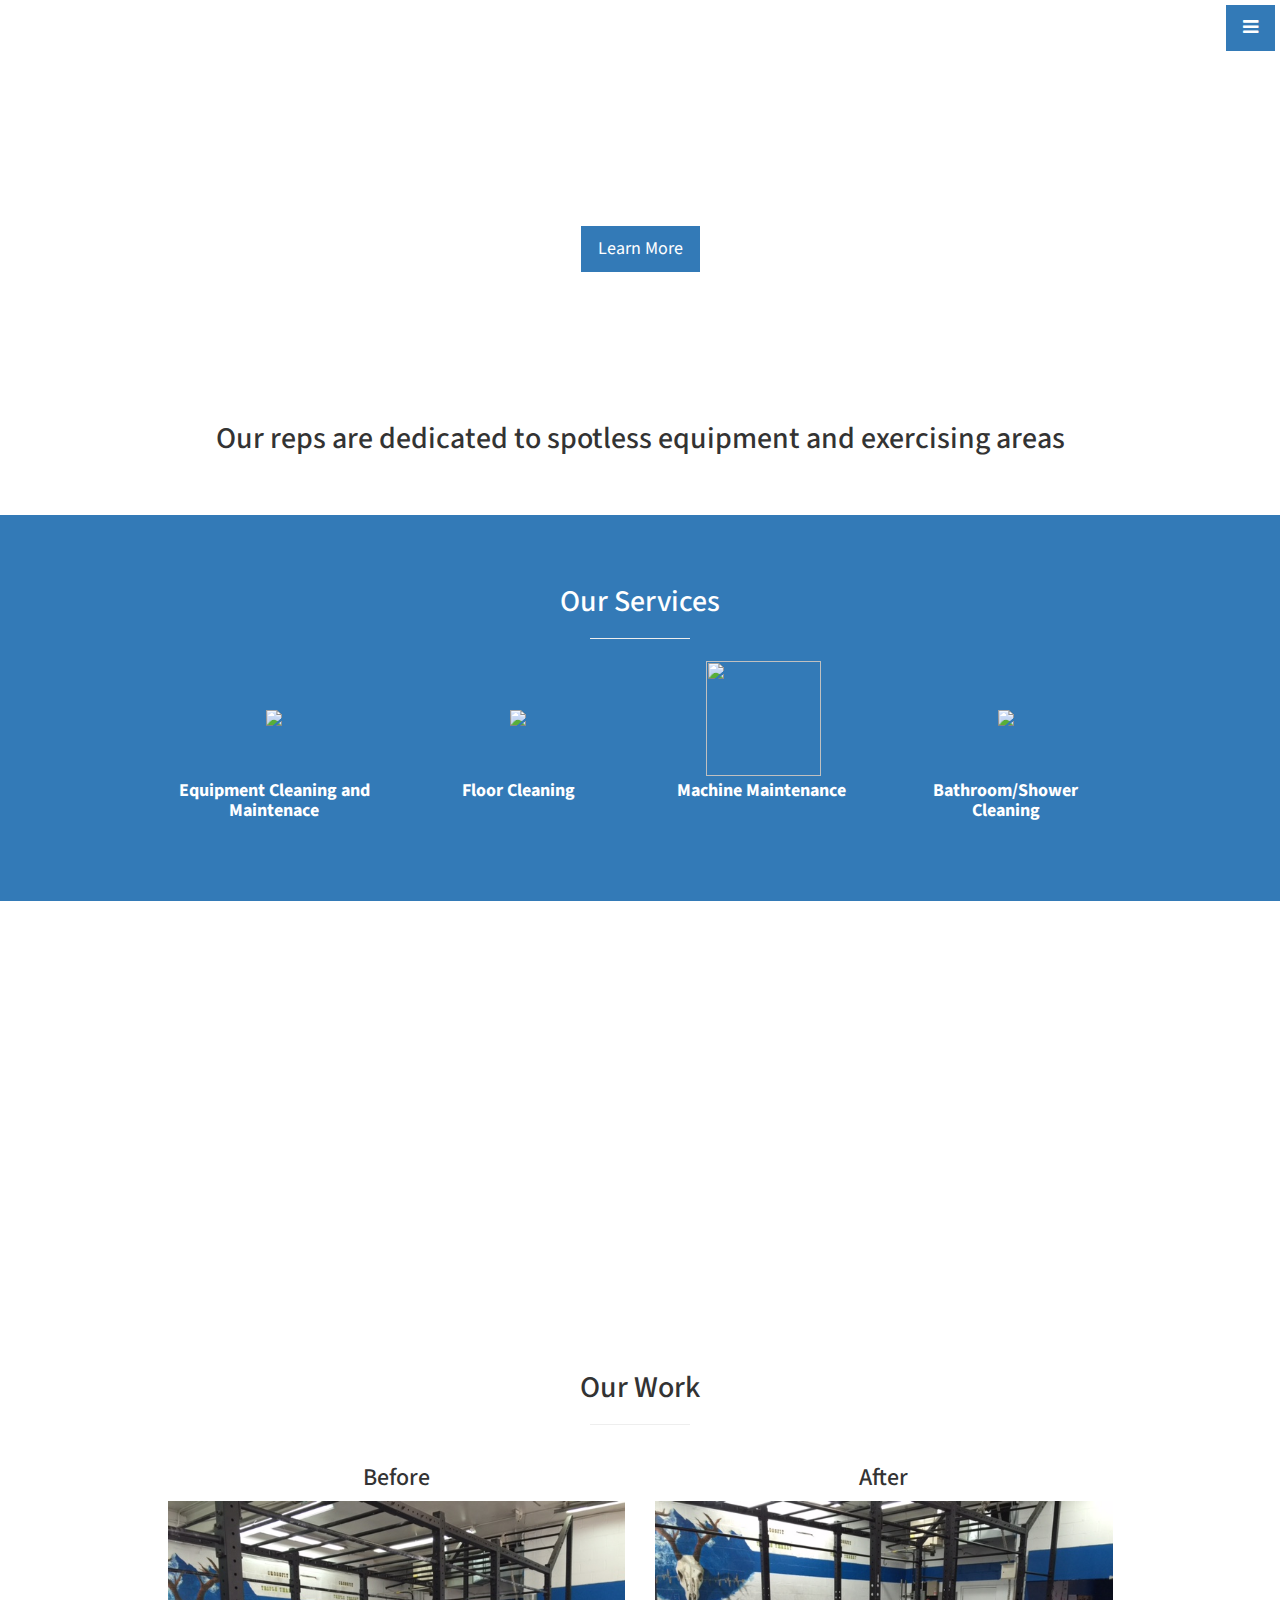
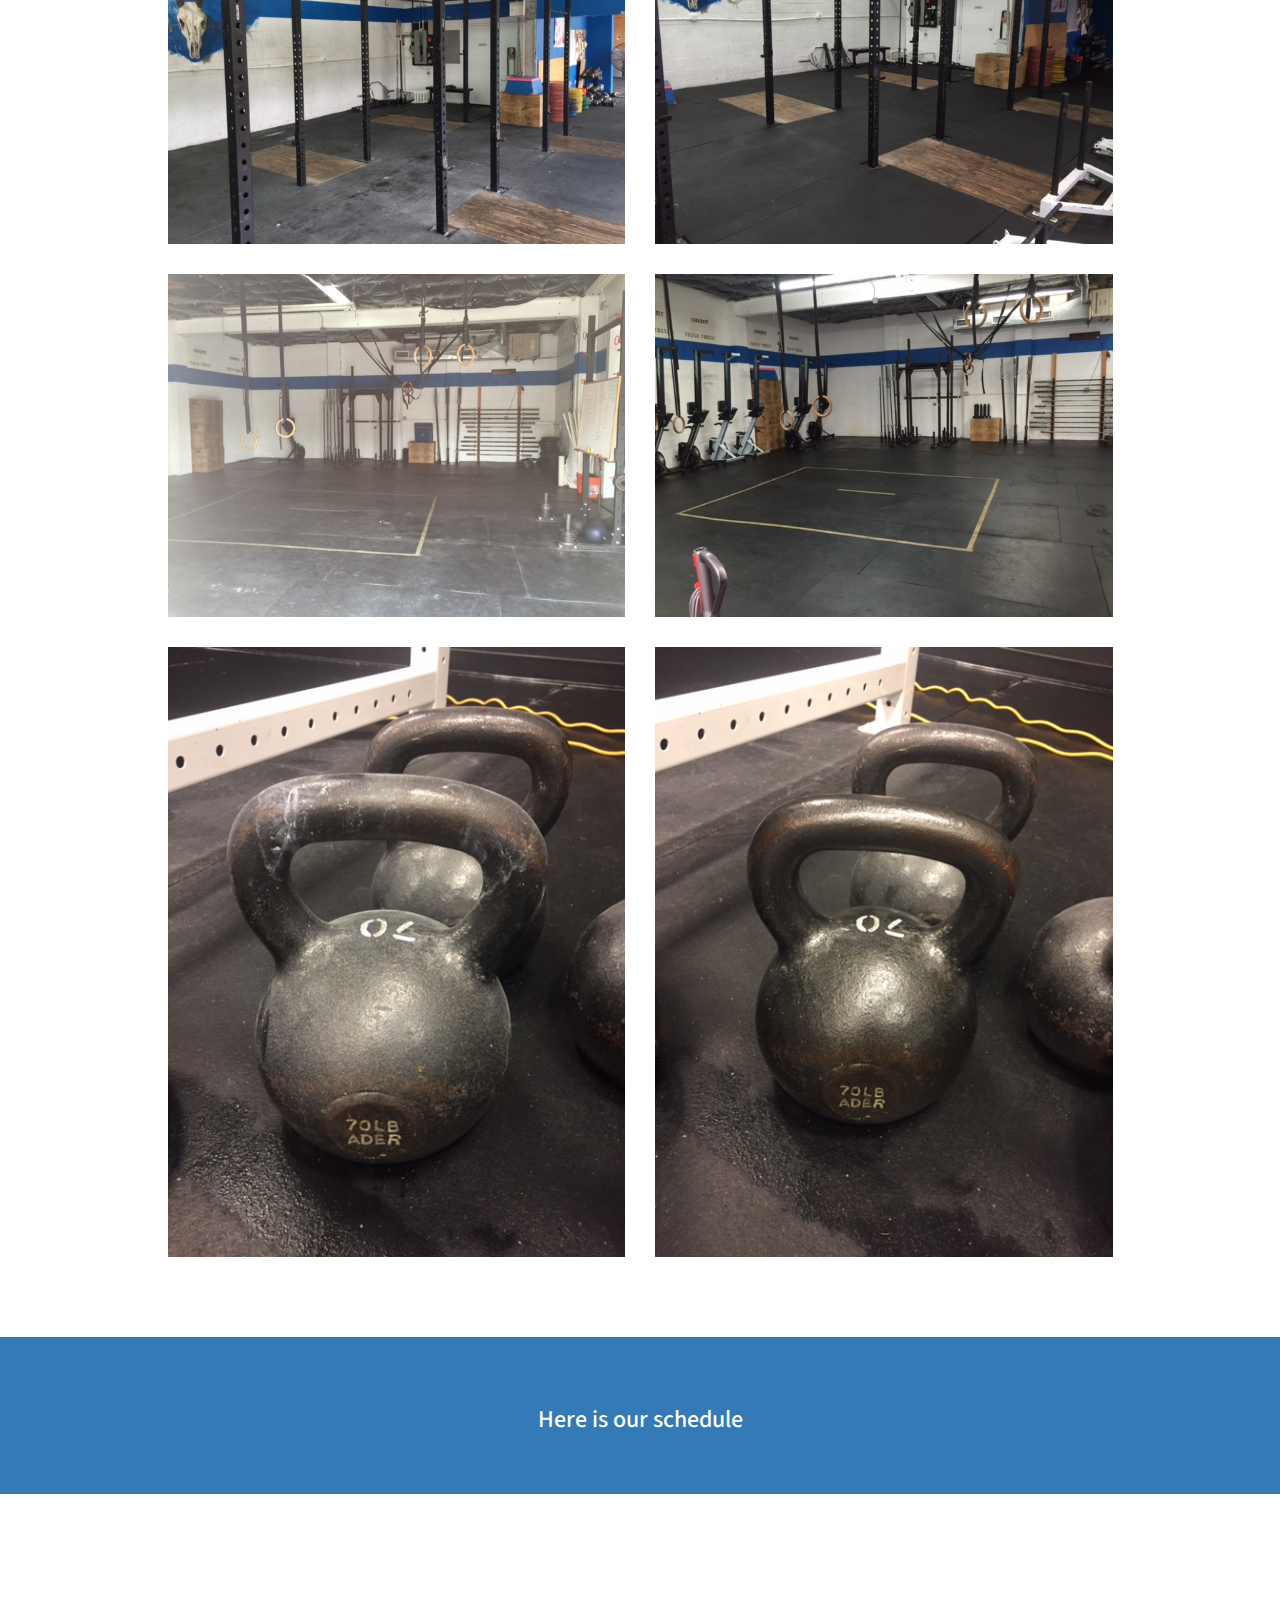
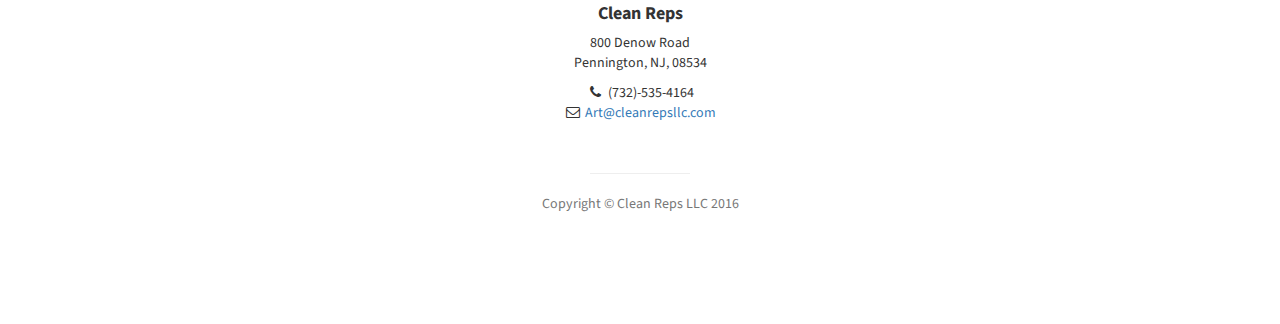
==== commit 210ee536: "Got rid of calendar" ====
--- a/index.html
+++ b/index.html
@@ -257,9 +257,9 @@
         </div>
     </aside>
 
-    <section class="container" id="calendar">
-
-    </section>
+    <!-- <section class="container" id="calendar">
+
+    </section> -->
 
     <!-- Map -->
     <section id="contact" class="container">
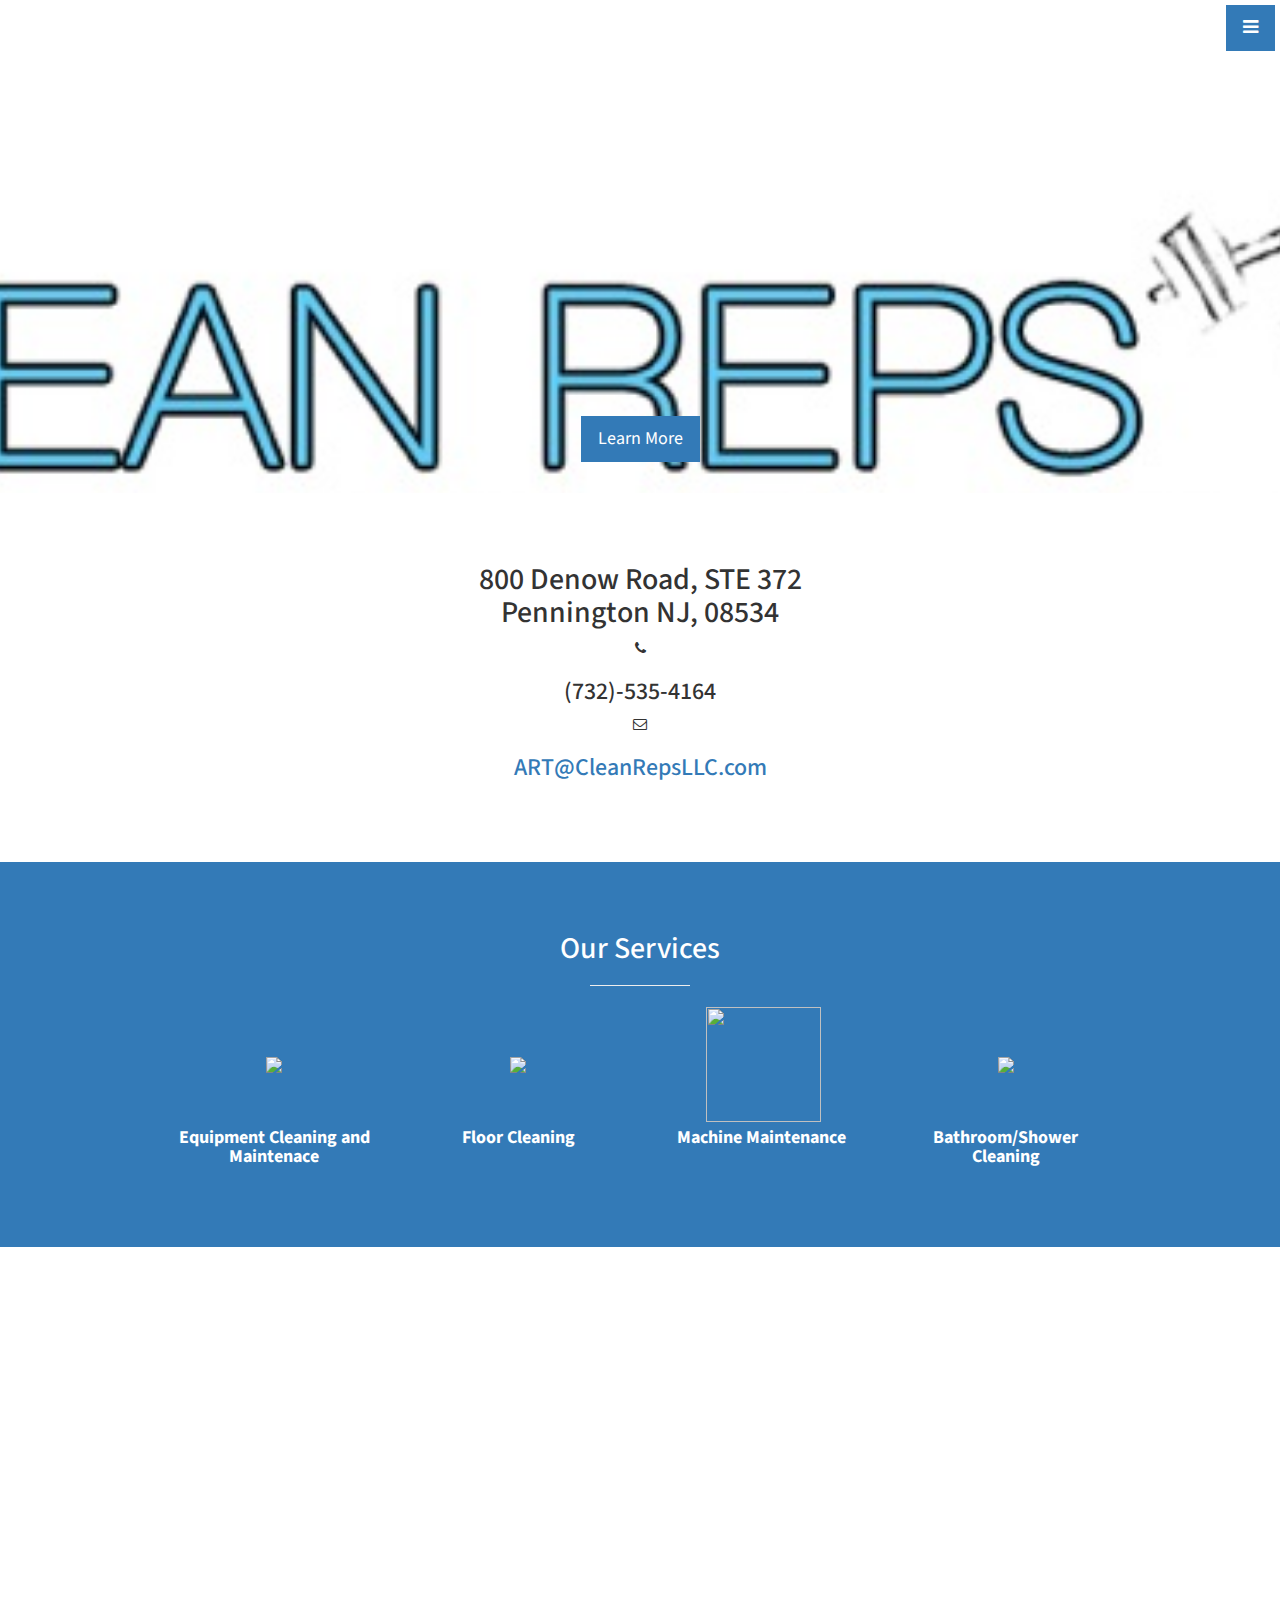
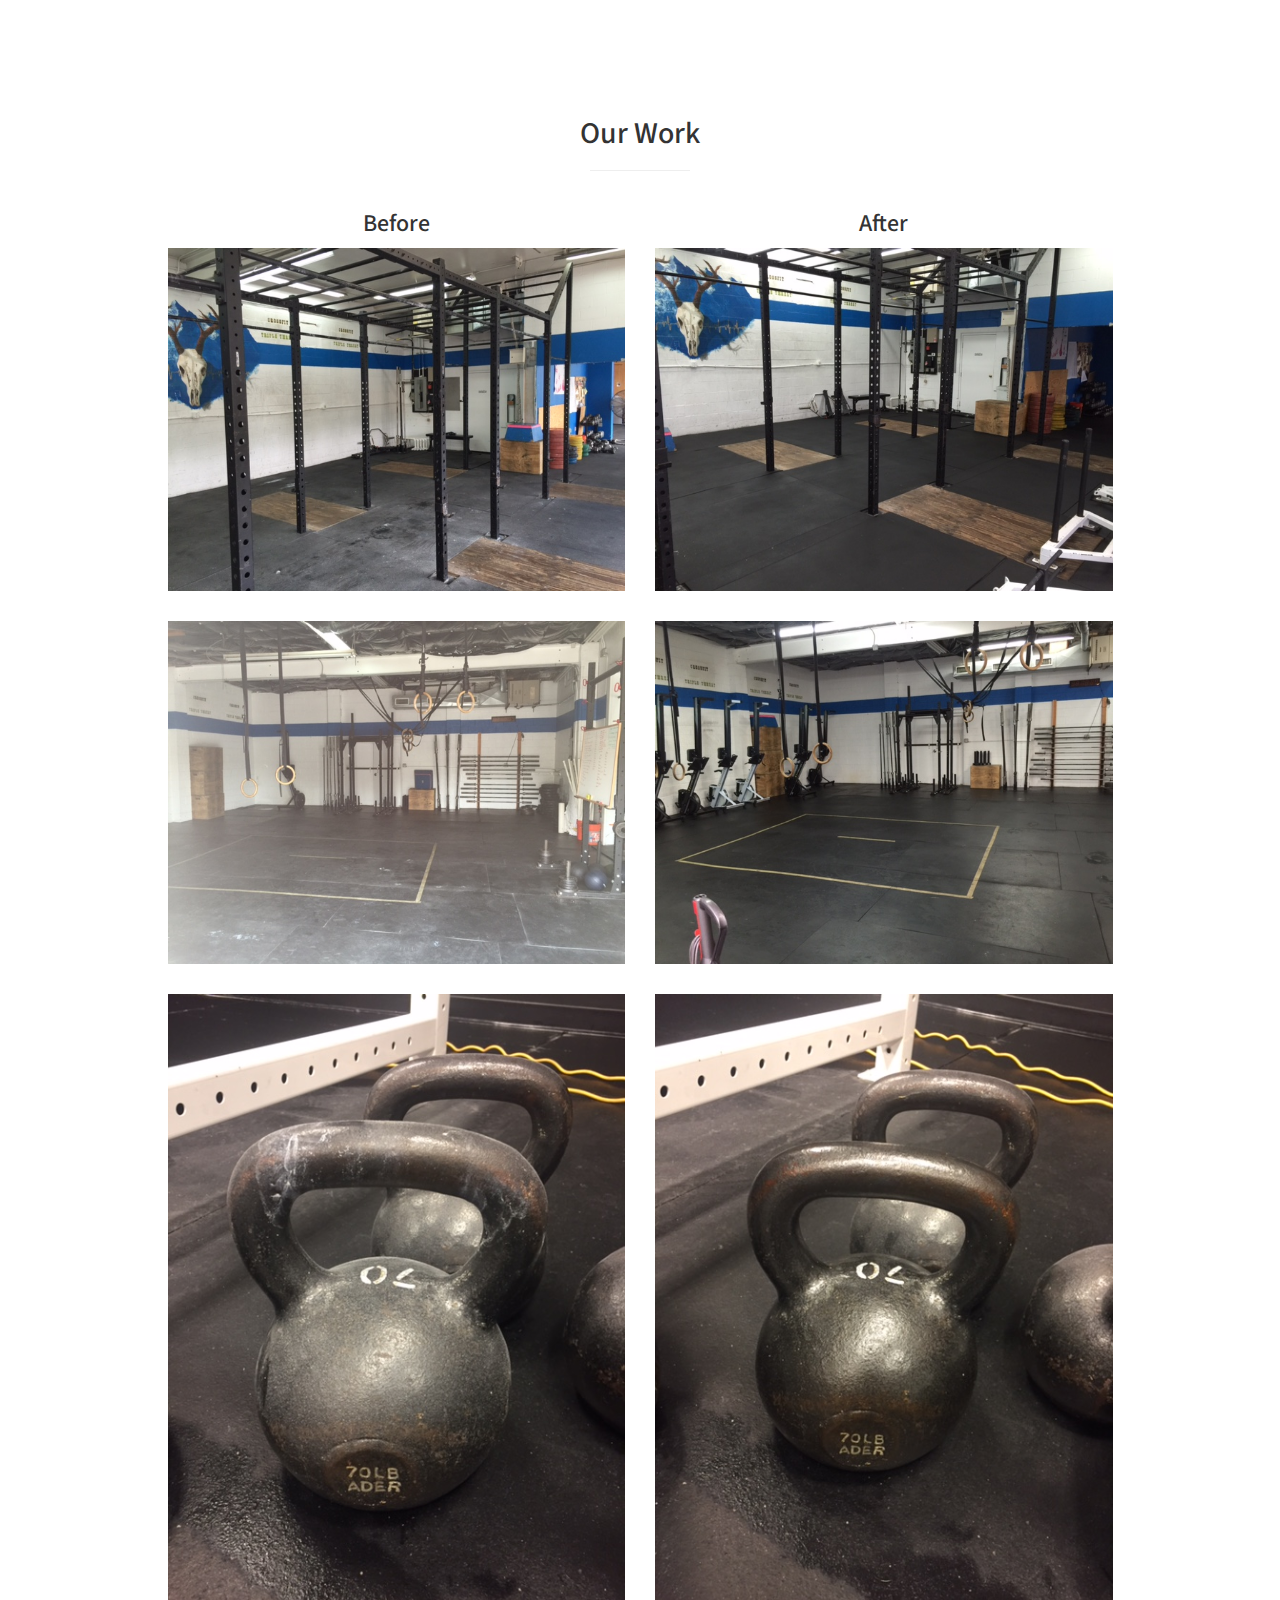
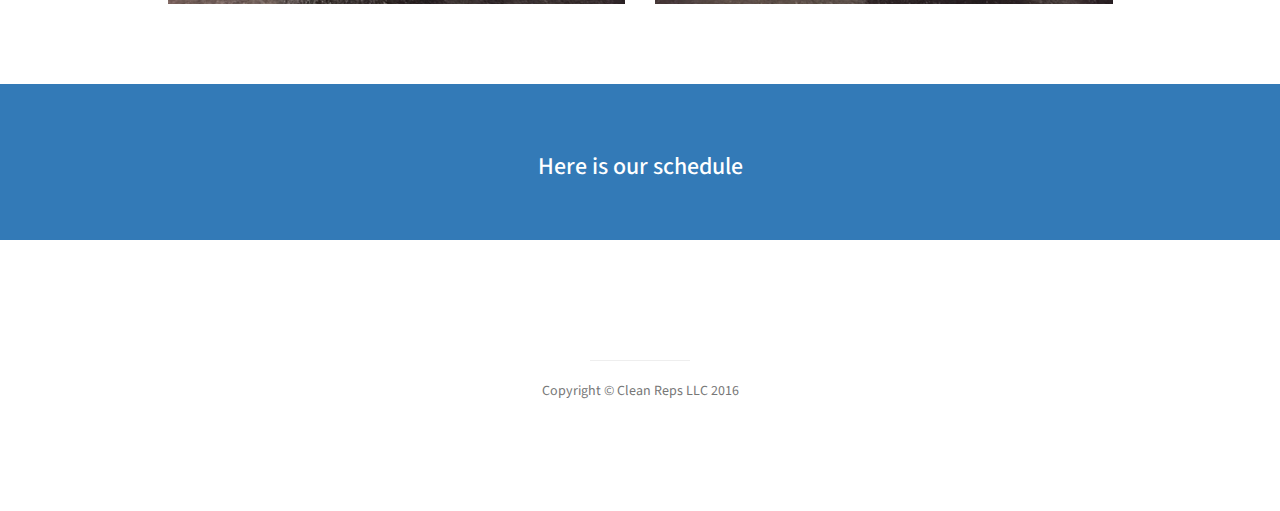
==== commit 9aaa0e1c: "Minor changes" ====
--- a/index.html
+++ b/index.html
@@ -86,14 +86,24 @@
         <div class="container">
             <div class="row">
                 <div class="col-lg-12 text-center">
-                    <h2>Our reps are dedicated to spotless equipment and exercising areas </h2>
-                   <!--  <p class="lead">This theme features some wonderful photography courtesy of <a target="_blank" href="http://join.deathtothestockphoto.com/">Death to the Stock Photo</a>.</p> -->
+                <!-- <h2><strong>Clean Reps</strong>
+                    </h2> -->
+                    <h2>800 Denow Road, STE 372
+                        <br>Pennington NJ, 08534</h2>
+                    <ul class="list-unstyled">
+                        <li><i class="fa fa-phone fa-fw"></i> <h3>(732)-535-4164</h3></li>
+                        <li><i class="fa fa-envelope-o fa-fw"></i> <h3><a href="mailto:Art@cleanrepsllc.com">ART@CleanRepsLLC.com</a></h3>
+                        </li>
+                    </ul>
+                    <br>
+                    <!-- <h2>Our reps are dedicated to spotless equipment and exercising areas </h2>
+                    <p class="lead">This theme features some wonderful photography courtesy of <a target="_blank" href="http://join.deathtothestockphoto.com/">Death to the Stock Photo</a>.</p> -->
                 </div>
             </div>
-            <!-- /.row -->
+            
         </div>
         <!-- /.container -->
-    </section>
+   </section>  
 
     <!-- Services -->
     <!-- The circle icons use Font Awesome's stacked icon classes. For more information, visit http://fontawesome.io/examples/ -->
@@ -286,7 +296,7 @@
         <div class="container">
             <div class="row">
                 <div class="col-lg-10 col-lg-offset-1 text-center">
-                    <h4><strong>Clean Reps</strong>
+                   <!--  <h4><strong>Clean Reps</strong>
                     </h4>
                     <p>800 Denow Road
                         <br>Pennington, NJ, 08534</p>
@@ -295,7 +305,7 @@
                         <li><i class="fa fa-envelope-o fa-fw"></i> <a href="mailto:Art@cleanrepsllc.com">Art@cleanrepsllc.com</a>
                         </li>
                     </ul>
-                    <br>
+                    <br> -->
                     <!-- <ul class="list-inline">
                         <li>
                             <a href="#"><i class="fa fa-facebook fa-fw fa-3x"></i></a>
--- a/css/stylish-portfolio.css
+++ b/css/stylish-portfolio.css
@@ -34,7 +34,8 @@
 .btn-dark {
     border-radius: 0;
     color: #fff;
-    background-color: #337ab7
+    background-color: #337ab7;
+    margin-top: 240px;
 }
 
 .btn-dark:hover,
@@ -159,8 +160,8 @@
     display: table;
     position: relative;
     width: 100%;
-    height: 100%;
-    background: url("http://freshwallpapers.info/uploads/posts/2016-04/24_gym.jpg") no-repeat center center scroll;
+    height: 140%;
+    background: url("../img/image1.jpeg") no-repeat center center scroll;
     -webkit-background-size: cover;
     -moz-background-size: cover;
     background-size: cover;
